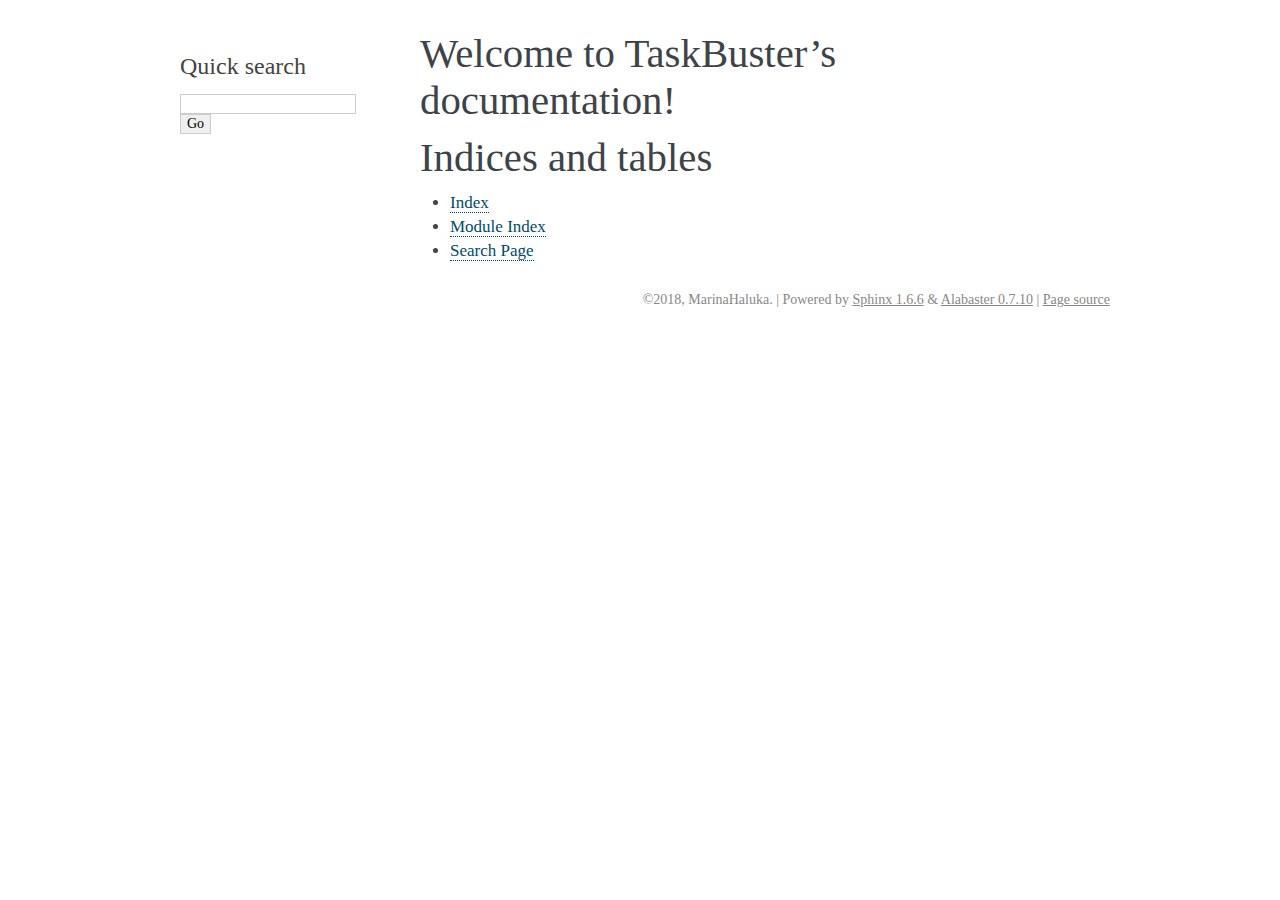
==== docs/_build/html/index.html @ af58b540 "Adding documentation" ====
<!DOCTYPE html PUBLIC "-//W3C//DTD XHTML 1.0 Transitional//EN"
  "http://www.w3.org/TR/xhtml1/DTD/xhtml1-transitional.dtd">

<html xmlns="http://www.w3.org/1999/xhtml">
  <head>
    <meta http-equiv="Content-Type" content="text/html; charset=utf-8" />
    <title>Welcome to TaskBuster’s documentation! &#8212; TaskBuster 0.1.0 documentation</title>
    <link rel="stylesheet" href="_static/alabaster.css" type="text/css" />
    <link rel="stylesheet" href="_static/pygments.css" type="text/css" />
    <script type="text/javascript">
      var DOCUMENTATION_OPTIONS = {
        URL_ROOT:    './',
        VERSION:     '0.1.0',
        COLLAPSE_INDEX: false,
        FILE_SUFFIX: '.html',
        HAS_SOURCE:  true,
        SOURCELINK_SUFFIX: '.txt'
      };
    </script>
    <script type="text/javascript" src="_static/jquery.js"></script>
    <script type="text/javascript" src="_static/underscore.js"></script>
    <script type="text/javascript" src="_static/doctools.js"></script>
    <link rel="index" title="Index" href="genindex.html" />
    <link rel="search" title="Search" href="search.html" />
   
  <link rel="stylesheet" href="_static/custom.css" type="text/css" />
  
  
  <meta name="viewport" content="width=device-width, initial-scale=0.9, maximum-scale=0.9" />

  </head>
  <body>
  

    <div class="document">
      <div class="documentwrapper">
        <div class="bodywrapper">
          <div class="body" role="main">
            
  <div class="section" id="welcome-to-taskbuster-s-documentation">
<h1>Welcome to TaskBuster’s documentation!<a class="headerlink" href="#welcome-to-taskbuster-s-documentation" title="Permalink to this headline">¶</a></h1>
<div class="toctree-wrapper compound">
</div>
</div>
<div class="section" id="indices-and-tables">
<h1>Indices and tables<a class="headerlink" href="#indices-and-tables" title="Permalink to this headline">¶</a></h1>
<ul class="simple">
<li><a class="reference internal" href="genindex.html"><span class="std std-ref">Index</span></a></li>
<li><a class="reference internal" href="py-modindex.html"><span class="std std-ref">Module Index</span></a></li>
<li><a class="reference internal" href="search.html"><span class="std std-ref">Search Page</span></a></li>
</ul>
</div>


          </div>
        </div>
      </div>
      <div class="sphinxsidebar" role="navigation" aria-label="main navigation">
        <div class="sphinxsidebarwrapper"><div class="relations">
<h3>Related Topics</h3>
<ul>
  <li><a href="#">Documentation overview</a><ul>
  </ul></li>
</ul>
</div>
<div id="searchbox" style="display: none" role="search">
  <h3>Quick search</h3>
    <form class="search" action="search.html" method="get">
      <div><input type="text" name="q" /></div>
      <div><input type="submit" value="Go" /></div>
      <input type="hidden" name="check_keywords" value="yes" />
      <input type="hidden" name="area" value="default" />
    </form>
</div>
<script type="text/javascript">$('#searchbox').show(0);</script>
        </div>
      </div>
      <div class="clearer"></div>
    </div>
    <div class="footer">
      &copy;2018, MarinaHaluka.
      
      |
      Powered by <a href="http://sphinx-doc.org/">Sphinx 1.6.6</a>
      &amp; <a href="https://github.com/bitprophet/alabaster">Alabaster 0.7.10</a>
      
      |
      <a href="_sources/index.rst.txt"
          rel="nofollow">Page source</a>
    </div>

    

    
  </body>
</html>
---- docs/_build/html/_static/alabaster.css ----
@import url("basic.css");

/* -- page layout ----------------------------------------------------------- */

body {
    font-family: 'goudy old style', 'minion pro', 'bell mt', Georgia, 'Hiragino Mincho Pro', serif;
    font-size: 17px;
    background-color: #fff;
    color: #000;
    margin: 0;
    padding: 0;
}


div.document {
    width: 940px;
    margin: 30px auto 0 auto;
}

div.documentwrapper {
    float: left;
    width: 100%;
}

div.bodywrapper {
    margin: 0 0 0 220px;
}

div.sphinxsidebar {
    width: 220px;
    font-size: 14px;
    line-height: 1.5;
}

hr {
    border: 1px solid #B1B4B6;
}

div.body {
    background-color: #fff;
    color: #3E4349;
    padding: 0 30px 0 30px;
}

div.body > .section {
    text-align: left;
}

div.footer {
    width: 940px;
    margin: 20px auto 30px auto;
    font-size: 14px;
    color: #888;
    text-align: right;
}

div.footer a {
    color: #888;
}

p.caption {
    font-family: inherit;
    font-size: inherit;
}


div.relations {
    display: none;
}


div.sphinxsidebar a {
    color: #444;
    text-decoration: none;
    border-bottom: 1px dotted #999;
}

div.sphinxsidebar a:hover {
    border-bottom: 1px solid #999;
}

div.sphinxsidebarwrapper {
    padding: 18px 10px;
}

div.sphinxsidebarwrapper p.logo {
    padding: 0;
    margin: -10px 0 0 0px;
    text-align: center;
}

div.sphinxsidebarwrapper h1.logo {
    margin-top: -10px;
    text-align: center;
    margin-bottom: 5px;
    text-align: left;
}

div.sphinxsidebarwrapper h1.logo-name {
    margin-top: 0px;
}

div.sphinxsidebarwrapper p.blurb {
    margin-top: 0;
    font-style: normal;
}

div.sphinxsidebar h3,
div.sphinxsidebar h4 {
    font-family: 'Garamond', 'Georgia', serif;
    color: #444;
    font-size: 24px;
    font-weight: normal;
    margin: 0 0 5px 0;
    padding: 0;
}

div.sphinxsidebar h4 {
    font-size: 20px;
}

div.sphinxsidebar h3 a {
    color: #444;
}

div.sphinxsidebar p.logo a,
div.sphinxsidebar h3 a,
div.sphinxsidebar p.logo a:hover,
div.sphinxsidebar h3 a:hover {
    border: none;
}

div.sphinxsidebar p {
    color: #555;
    margin: 10px 0;
}

div.sphinxsidebar ul {
    margin: 10px 0;
    padding: 0;
    color: #000;
}

div.sphinxsidebar ul li.toctree-l1 > a {
    font-size: 120%;
}

div.sphinxsidebar ul li.toctree-l2 > a {
    font-size: 110%;
}

div.sphinxsidebar input {
    border: 1px solid #CCC;
    font-family: 'goudy old style', 'minion pro', 'bell mt', Georgia, 'Hiragino Mincho Pro', serif;
    font-size: 1em;
}

div.sphinxsidebar hr {
    border: none;
    height: 1px;
    color: #AAA;
    background: #AAA;

    text-align: left;
    margin-left: 0;
    width: 50%;
}

/* -- body styles ----------------------------------------------------------- */

a {
    color: #004B6B;
    text-decoration: underline;
}

a:hover {
    color: #6D4100;
    text-decoration: underline;
}

div.body h1,
div.body h2,
div.body h3,
div.body h4,
div.body h5,
div.body h6 {
    font-family: 'Garamond', 'Georgia', serif;
    font-weight: normal;
    margin: 30px 0px 10px 0px;
    padding: 0;
}

div.body h1 { margin-top: 0; padding-top: 0; font-size: 240%; }
div.body h2 { font-size: 180%; }
div.body h3 { font-size: 150%; }
div.body h4 { font-size: 130%; }
div.body h5 { font-size: 100%; }
div.body h6 { font-size: 100%; }

a.headerlink {
    color: #DDD;
    padding: 0 4px;
    text-decoration: none;
}

a.headerlink:hover {
    color: #444;
    background: #EAEAEA;
}

div.body p, div.body dd, div.body li {
    line-height: 1.4em;
}

div.admonition {
    margin: 20px 0px;
    padding: 10px 30px;
    background-color: #EEE;
    border: 1px solid #CCC;
}

div.admonition tt.xref, div.admonition code.xref, div.admonition a tt {
    background-color: #FBFBFB;
    border-bottom: 1px solid #fafafa;
}

div.admonition p.admonition-title {
    font-family: 'Garamond', 'Georgia', serif;
    font-weight: normal;
    font-size: 24px;
    margin: 0 0 10px 0;
    padding: 0;
    line-height: 1;
}

div.admonition p.last {
    margin-bottom: 0;
}

div.highlight {
    background-color: #fff;
}

dt:target, .highlight {
    background: #FAF3E8;
}

div.warning {
    background-color: #FCC;
    border: 1px solid #FAA;
}

div.danger {
    background-color: #FCC;
    border: 1px solid #FAA;
    -moz-box-shadow: 2px 2px 4px #D52C2C;
    -webkit-box-shadow: 2px 2px 4px #D52C2C;
    box-shadow: 2px 2px 4px #D52C2C;
}

div.error {
    background-color: #FCC;
    border: 1px solid #FAA;
    -moz-box-shadow: 2px 2px 4px #D52C2C;
    -webkit-box-shadow: 2px 2px 4px #D52C2C;
    box-shadow: 2px 2px 4px #D52C2C;
}

div.caution {
    background-color: #FCC;
    border: 1px solid #FAA;
}

div.attention {
    background-color: #FCC;
    border: 1px solid #FAA;
}

div.important {
    background-color: #EEE;
    border: 1px solid #CCC;
}

div.note {
    background-color: #EEE;
    border: 1px solid #CCC;
}

div.tip {
    background-color: #EEE;
    border: 1px solid #CCC;
}

div.hint {
    background-color: #EEE;
    border: 1px solid #CCC;
}

div.seealso {
    background-color: #EEE;
    border: 1px solid #CCC;
}

div.topic {
    background-color: #EEE;
}

p.admonition-title {
    display: inline;
}

p.admonition-title:after {
    content: ":";
}

pre, tt, code {
    font-family: 'Consolas', 'Menlo', 'Deja Vu Sans Mono', 'Bitstream Vera Sans Mono', monospace;
    font-size: 0.9em;
}

.hll {
    background-color: #FFC;
    margin: 0 -12px;
    padding: 0 12px;
    display: block;
}

img.screenshot {
}

tt.descname, tt.descclassname, code.descname, code.descclassname {
    font-size: 0.95em;
}

tt.descname, code.descname {
    padding-right: 0.08em;
}

img.screenshot {
    -moz-box-shadow: 2px 2px 4px #EEE;
    -webkit-box-shadow: 2px 2px 4px #EEE;
    box-shadow: 2px 2px 4px #EEE;
}

table.docutils {
    border: 1px solid #888;
    -moz-box-shadow: 2px 2px 4px #EEE;
    -webkit-box-shadow: 2px 2px 4px #EEE;
    box-shadow: 2px 2px 4px #EEE;
}

table.docutils td, table.docutils th {
    border: 1px solid #888;
    padding: 0.25em 0.7em;
}

table.field-list, table.footnote {
    border: none;
    -moz-box-shadow: none;
    -webkit-box-shadow: none;
    box-shadow: none;
}

table.footnote {
    margin: 15px 0;
    width: 100%;
    border: 1px solid #EEE;
    background: #FDFDFD;
    font-size: 0.9em;
}

table.footnote + table.footnote {
    margin-top: -15px;
    border-top: none;
}

table.field-list th {
    padding: 0 0.8em 0 0;
}

table.field-list td {
    padding: 0;
}

table.field-list p {
    margin-bottom: 0.8em;
}

/* Cloned from
 * https://github.com/sphinx-doc/sphinx/commit/ef60dbfce09286b20b7385333d63a60321784e68
 */
.field-name {
    -moz-hyphens: manual;
    -ms-hyphens: manual;
    -webkit-hyphens: manual;
    hyphens: manual;
}

table.footnote td.label {
    width: .1px;
    padding: 0.3em 0 0.3em 0.5em;
}

table.footnote td {
    padding: 0.3em 0.5em;
}

dl {
    margin: 0;
    padding: 0;
}

dl dd {
    margin-left: 30px;
}

blockquote {
    margin: 0 0 0 30px;
    padding: 0;
}

ul, ol {
    /* Matches the 30px from the narrow-screen "li > ul" selector below */
    margin: 10px 0 10px 30px;
    padding: 0;
}

pre {
    background: #EEE;
    padding: 7px 30px;
    margin: 15px 0px;
    line-height: 1.3em;
}

div.viewcode-block:target {
    background: #ffd;
}

dl pre, blockquote pre, li pre {
    margin-left: 0;
    padding-left: 30px;
}

tt, code {
    background-color: #ecf0f3;
    color: #222;
    /* padding: 1px 2px; */
}

tt.xref, code.xref, a tt {
    background-color: #FBFBFB;
    border-bottom: 1px solid #fff;
}

a.reference {
    text-decoration: none;
    border-bottom: 1px dotted #004B6B;
}

/* Don't put an underline on images */
a.image-reference, a.image-reference:hover {
    border-bottom: none;
}

a.reference:hover {
    border-bottom: 1px solid #6D4100;
}

a.footnote-reference {
    text-decoration: none;
    font-size: 0.7em;
    vertical-align: top;
    border-bottom: 1px dotted #004B6B;
}

a.footnote-reference:hover {
    border-bottom: 1px solid #6D4100;
}

a:hover tt, a:hover code {
    background: #EEE;
}


@media screen and (max-width: 870px) {

    div.sphinxsidebar {
    	display: none;
    }

    div.document {
       width: 100%;

    }

    div.documentwrapper {
    	margin-left: 0;
    	margin-top: 0;
    	margin-right: 0;
    	margin-bottom: 0;
    }

    div.bodywrapper {
    	margin-top: 0;
    	margin-right: 0;
    	margin-bottom: 0;
    	margin-left: 0;
    }

    ul {
    	margin-left: 0;
    }

	li > ul {
        /* Matches the 30px from the "ul, ol" selector above */
		margin-left: 30px;
	}

    .document {
    	width: auto;
    }

    .footer {
    	width: auto;
    }

    .bodywrapper {
    	margin: 0;
    }

    .footer {
    	width: auto;
    }

    .github {
        display: none;
    }



}



@media screen and (max-width: 875px) {

    body {
        margin: 0;
        padding: 20px 30px;
    }

    div.documentwrapper {
        float: none;
        background: #fff;
    }

    div.sphinxsidebar {
        display: block;
        float: none;
        width: 102.5%;
        margin: 50px -30px -20px -30px;
        padding: 10px 20px;
        background: #333;
        color: #FFF;
    }

    div.sphinxsidebar h3, div.sphinxsidebar h4, div.sphinxsidebar p,
    div.sphinxsidebar h3 a {
        color: #fff;
    }

    div.sphinxsidebar a {
        color: #AAA;
    }

    div.sphinxsidebar p.logo {
        display: none;
    }

    div.document {
        width: 100%;
        margin: 0;
    }

    div.footer {
        display: none;
    }

    div.bodywrapper {
        margin: 0;
    }

    div.body {
        min-height: 0;
        padding: 0;
    }

    .rtd_doc_footer {
        display: none;
    }

    .document {
        width: auto;
    }

    .footer {
        width: auto;
    }

    .footer {
        width: auto;
    }

    .github {
        display: none;
    }
}


/* misc. */

.revsys-inline {
    display: none!important;
}

/* Make nested-list/multi-paragraph items look better in Releases changelog
 * pages. Without this, docutils' magical list fuckery causes inconsistent
 * formatting between different release sub-lists.
 */
div#changelog > div.section > ul > li > p:only-child {
    margin-bottom: 0;
}

/* Hide fugly table cell borders in ..bibliography:: directive output */
table.docutils.citation, table.docutils.citation td, table.docutils.citation th {
  border: none;
  /* Below needed in some edge cases; if not applied, bottom shadows appear */
  -moz-box-shadow: none;
  -webkit-box-shadow: none;
  box-shadow: none;
}
---- docs/_build/html/_static/pygments.css ----
.highlight .hll { background-color: #ffffcc }
.highlight  { background: #eeffcc; }
.highlight .c { color: #408090; font-style: italic } /* Comment */
.highlight .err { border: 1px solid #FF0000 } /* Error */
.highlight .k { color: #007020; font-weight: bold } /* Keyword */
.highlight .o { color: #666666 } /* Operator */
.highlight .ch { color: #408090; font-style: italic } /* Comment.Hashbang */
.highlight .cm { color: #408090; font-style: italic } /* Comment.Multiline */
.highlight .cp { color: #007020 } /* Comment.Preproc */
.highlight .cpf { color: #408090; font-style: italic } /* Comment.PreprocFile */
.highlight .c1 { color: #408090; font-style: italic } /* Comment.Single */
.highlight .cs { color: #408090; background-color: #fff0f0 } /* Comment.Special */
.highlight .gd { color: #A00000 } /* Generic.Deleted */
.highlight .ge { font-style: italic } /* Generic.Emph */
.highlight .gr { color: #FF0000 } /* Generic.Error */
.highlight .gh { color: #000080; font-weight: bold } /* Generic.Heading */
.highlight .gi { color: #00A000 } /* Generic.Inserted */
.highlight .go { color: #333333 } /* Generic.Output */
.highlight .gp { color: #c65d09; font-weight: bold } /* Generic.Prompt */
.highlight .gs { font-weight: bold } /* Generic.Strong */
.highlight .gu { color: #800080; font-weight: bold } /* Generic.Subheading */
.highlight .gt { color: #0044DD } /* Generic.Traceback */
.highlight .kc { color: #007020; font-weight: bold } /* Keyword.Constant */
.highlight .kd { color: #007020; font-weight: bold } /* Keyword.Declaration */
.highlight .kn { color: #007020; font-weight: bold } /* Keyword.Namespace */
.highlight .kp { color: #007020 } /* Keyword.Pseudo */
.highlight .kr { color: #007020; font-weight: bold } /* Keyword.Reserved */
.highlight .kt { color: #902000 } /* Keyword.Type */
.highlight .m { color: #208050 } /* Literal.Number */
.highlight .s { color: #4070a0 } /* Literal.String */
.highlight .na { color: #4070a0 } /* Name.Attribute */
.highlight .nb { color: #007020 } /* Name.Builtin */
.highlight .nc { color: #0e84b5; font-weight: bold } /* Name.Class */
.highlight .no { color: #60add5 } /* Name.Constant */
.highlight .nd { color: #555555; font-weight: bold } /* Name.Decorator */
.highlight .ni { color: #d55537; font-weight: bold } /* Name.Entity */
.highlight .ne { color: #007020 } /* Name.Exception */
.highlight .nf { color: #06287e } /* Name.Function */
.highlight .nl { color: #002070; font-weight: bold } /* Name.Label */
.highlight .nn { color: #0e84b5; font-weight: bold } /* Name.Namespace */
.highlight .nt { color: #062873; font-weight: bold } /* Name.Tag */
.highlight .nv { color: #bb60d5 } /* Name.Variable */
.highlight .ow { color: #007020; font-weight: bold } /* Operator.Word */
.highlight .w { color: #bbbbbb } /* Text.Whitespace */
.highlight .mb { color: #208050 } /* Literal.Number.Bin */
.highlight .mf { color: #208050 } /* Literal.Number.Float */
.highlight .mh { color: #208050 } /* Literal.Number.Hex */
.highlight .mi { color: #208050 } /* Literal.Number.Integer */
.highlight .mo { color: #208050 } /* Literal.Number.Oct */
.highlight .sa { color: #4070a0 } /* Literal.String.Affix */
.highlight .sb { color: #4070a0 } /* Literal.String.Backtick */
.highlight .sc { color: #4070a0 } /* Literal.String.Char */
.highlight .dl { color: #4070a0 } /* Literal.String.Delimiter */
.highlight .sd { color: #4070a0; font-style: italic } /* Literal.String.Doc */
.highlight .s2 { color: #4070a0 } /* Literal.String.Double */
.highlight .se { color: #4070a0; font-weight: bold } /* Literal.String.Escape */
.highlight .sh { color: #4070a0 } /* Literal.String.Heredoc */
.highlight .si { color: #70a0d0; font-style: italic } /* Literal.String.Interpol */
.highlight .sx { color: #c65d09 } /* Literal.String.Other */
.highlight .sr { color: #235388 } /* Literal.String.Regex */
.highlight .s1 { color: #4070a0 } /* Literal.String.Single */
.highlight .ss { color: #517918 } /* Literal.String.Symbol */
.highlight .bp { color: #007020 } /* Name.Builtin.Pseudo */
.highlight .fm { color: #06287e } /* Name.Function.Magic */
.highlight .vc { color: #bb60d5 } /* Name.Variable.Class */
.highlight .vg { color: #bb60d5 } /* Name.Variable.Global */
.highlight .vi { color: #bb60d5 } /* Name.Variable.Instance */
.highlight .vm { color: #bb60d5 } /* Name.Variable.Magic */
.highlight .il { color: #208050 } /* Literal.Number.Integer.Long */
---- docs/_build/html/_static/custom.css ----
/* This file intentionally left blank. */
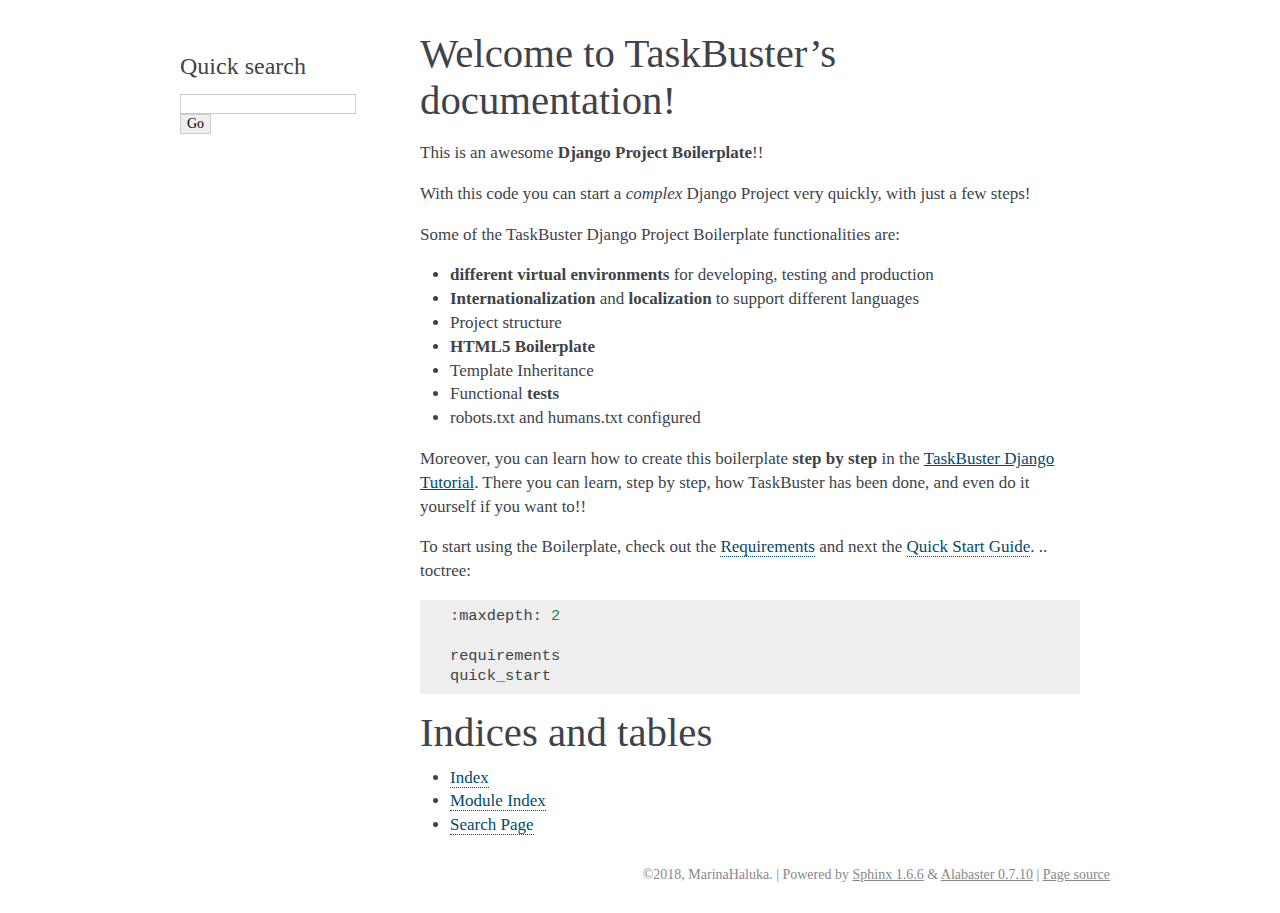
==== commit d2bbe631: "With sphinx" ====
--- a/docs/_build/html/index.html
+++ b/docs/_build/html/index.html
@@ -40,7 +40,31 @@
             
   <div class="section" id="welcome-to-taskbuster-s-documentation">
 <h1>Welcome to TaskBuster’s documentation!<a class="headerlink" href="#welcome-to-taskbuster-s-documentation" title="Permalink to this headline">¶</a></h1>
-<div class="toctree-wrapper compound">
+<p>This is an awesome <strong>Django Project Boilerplate</strong>!!</p>
+<p>With this code you can start a <em>complex</em> Django Project
+very quickly, with just a few steps!</p>
+<p>Some of the TaskBuster Django Project Boilerplate functionalities are:</p>
+<ul class="simple">
+<li><strong>different virtual environments</strong> for developing, testing and production</li>
+<li><strong>Internationalization</strong> and <strong>localization</strong> to support different languages</li>
+<li>Project structure</li>
+<li><strong>HTML5 Boilerplate</strong></li>
+<li>Template Inheritance</li>
+<li>Functional <strong>tests</strong></li>
+<li>robots.txt and humans.txt configured</li>
+</ul>
+<p>Moreover, you can learn how to create this boilerplate <strong>step by step</strong>
+in the <a href="http://marinamele.com/taskbuster-django-tutorial"
+target="_blank">TaskBuster Django Tutorial</a>. There you can learn, step by step, how
+TaskBuster has been done, and even do it yourself if you want to!!</p>
+<p>To start using the Boilerplate, check out the <a class="reference internal" href="requirements.html"><span class="doc">Requirements</span></a>
+and next the <a class="reference internal" href="quick_start.html"><span class="doc">Quick Start Guide</span></a>.
+.. toctree:</p>
+<div class="highlight-default"><div class="highlight"><pre><span></span><span class="p">:</span><span class="n">maxdepth</span><span class="p">:</span> <span class="mi">2</span>
+
+<span class="n">requirements</span>
+<span class="n">quick_start</span>
+</pre></div>
 </div>
 </div>
 <div class="section" id="indices-and-tables">
